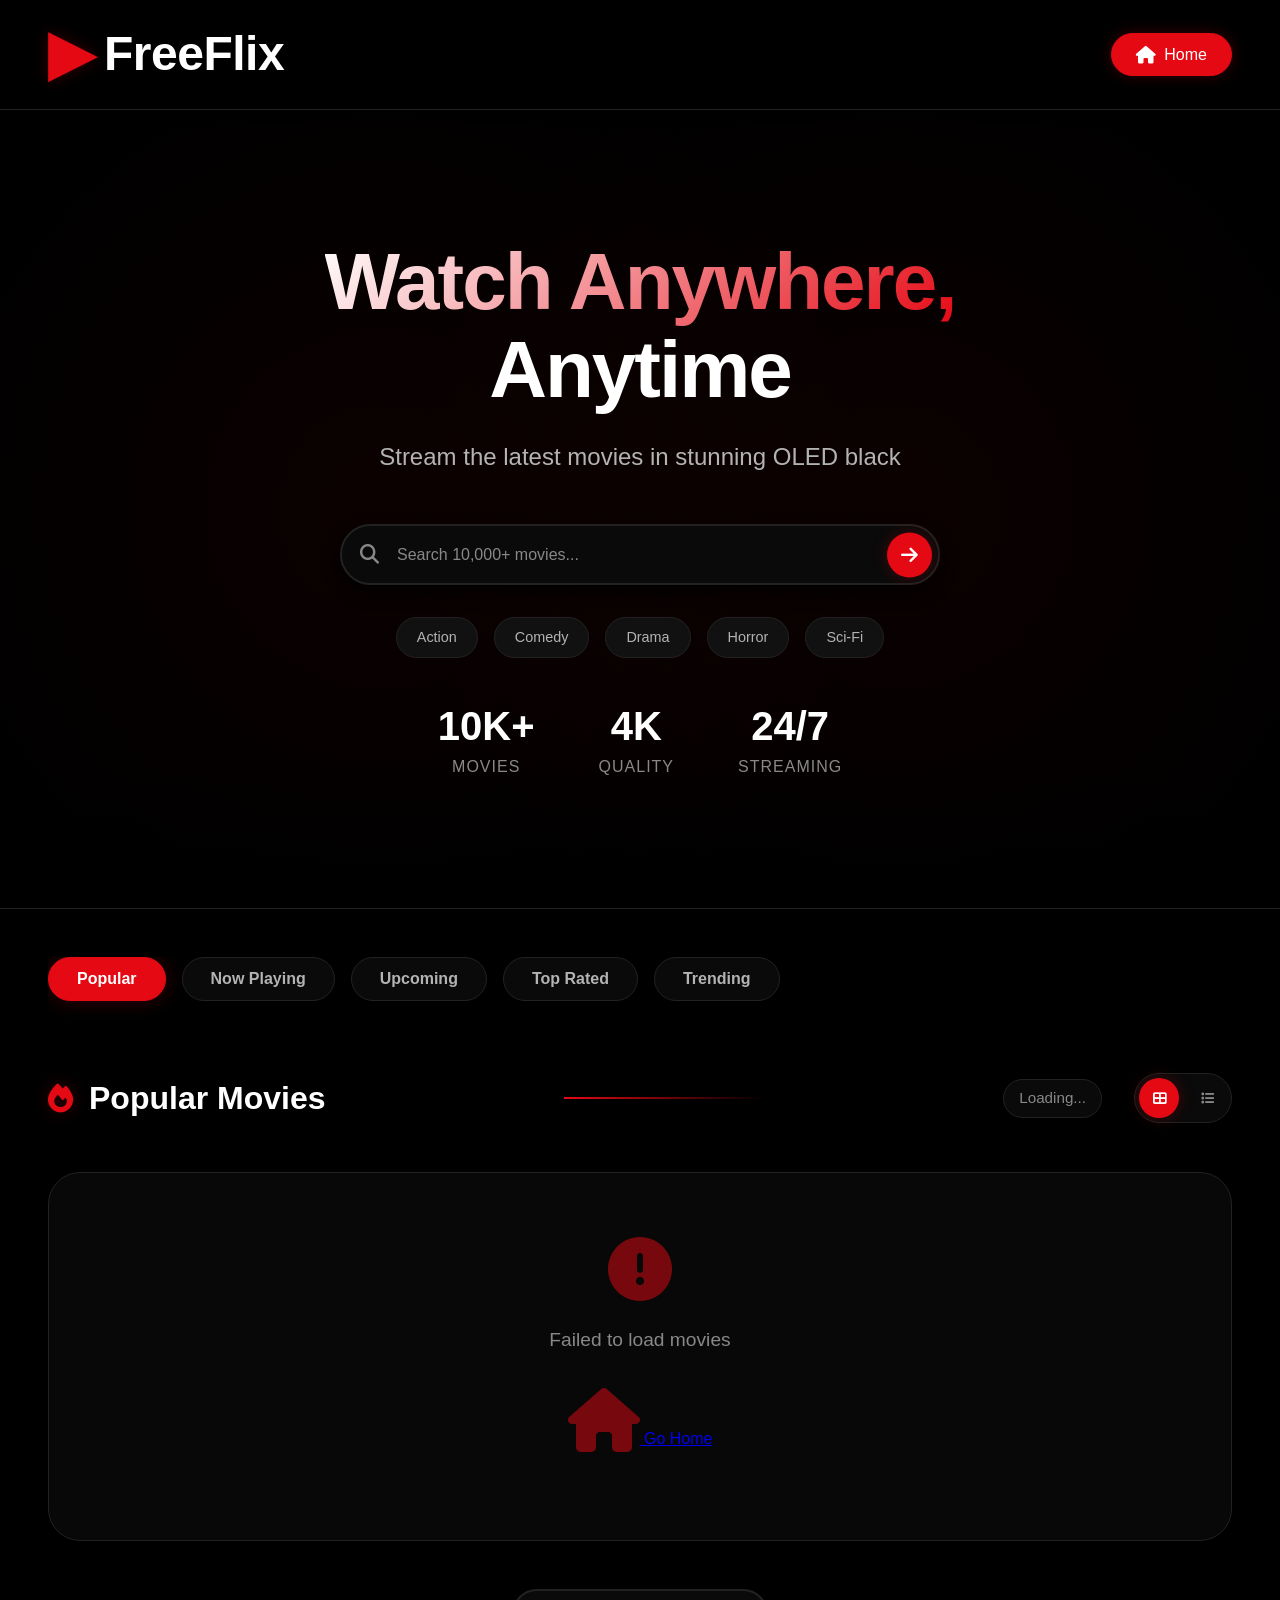
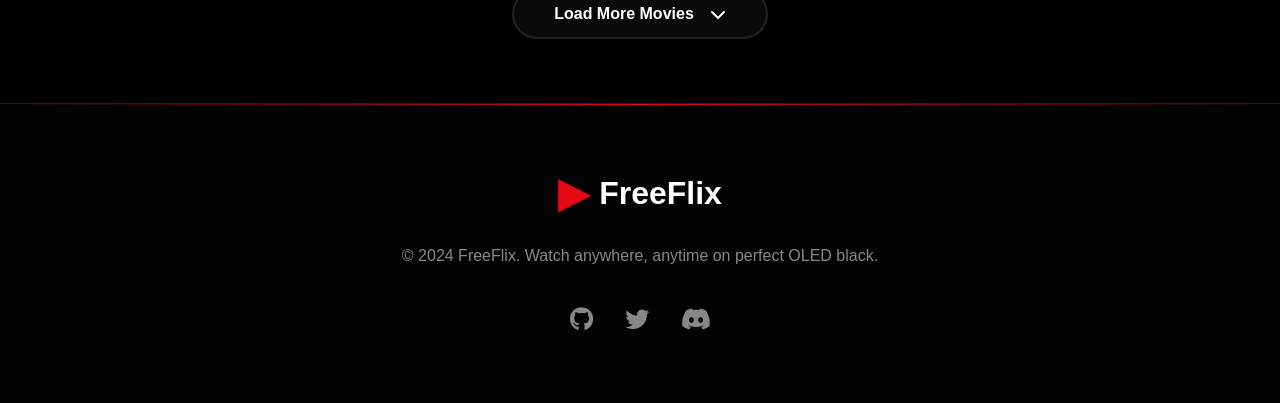
==== index.html @ 43f05fca "first commit" ====
<!DOCTYPE html>
<html lang="en">
<head>
    <meta charset="UTF-8">
    <meta name="viewport" content="width=device-width, initial-scale=1.0">
    <title>FreeFlix | OLED Black Edition</title>
    <link rel="stylesheet" href="css/style.css">
    <link rel="stylesheet" href="https://cdnjs.cloudflare.com/ajax/libs/font-awesome/6.4.0/css/all.min.css">
</head>
<body>
    <div id="header-placeholder"></div>

    <main>
        <section class="hero">
            <div class="hero-content">
                <h1 class="hero-title">
                    <span class="text-gradient">Watch Anywhere,</span>
                    <br>Anytime
                </h1>
                <p class="hero-subtitle">Stream the latest movies in stunning OLED black</p>
                
                <!-- Featured Search Bar in Hero -->
                <div class="hero-search">
                    <div class="hero-search-wrapper">
                        <i class="fas fa-search hero-search-icon"></i>
                        <input type="search" id="hero-search" placeholder="Search 10,000+ movies..." autocomplete="off">
                        <button class="hero-search-btn" id="hero-search-btn">
                            <i class="fas fa-arrow-right"></i>
                        </button>
                    </div>
                    <div class="hero-search-tags">
                        <span class="search-tag">Action</span>
                        <span class="search-tag">Comedy</span>
                        <span class="search-tag">Drama</span>
                        <span class="search-tag">Horror</span>
                        <span class="search-tag">Sci-Fi</span>
                    </div>
                </div>

                <div class="hero-stats">
                    <div class="stat-item">
                        <span class="stat-number">10K+</span>
                        <span class="stat-label">Movies</span>
                    </div>
                    <div class="stat-item">
                        <span class="stat-number">4K</span>
                        <span class="stat-label">Quality</span>
                    </div>
                    <div class="stat-item">
                        <span class="stat-number">24/7</span>
                        <span class="stat-label">Streaming</span>
                    </div>
                </div>
            </div>
            <div class="hero-overlay"></div>
        </section>

        <!-- Category Filters -->
        <section class="categories-section">
            <div class="categories-wrapper">
                <button class="category-btn active" data-category="popular">Popular</button>
                <button class="category-btn" data-category="now_playing">Now Playing</button>
                <button class="category-btn" data-category="upcoming">Upcoming</button>
                <button class="category-btn" data-category="top_rated">Top Rated</button>
                <button class="category-btn" data-category="trending">Trending</button>
            </div>
        </section>

        <!-- Movies Grid Section -->
        <section class="movies-section">
            <div class="section-header">
                <h2 class="section-title">
                    <i class="fas fa-fire" style="color: #E50914;"></i>
                    <span id="category-title">Popular Movies</span>
                </h2>
                <div class="section-line"></div>
                <div class="section-actions">
                    <span class="movie-count" id="movie-count">Loading...</span>
                    <div class="view-options">
                        <button class="view-option active" data-view="grid">
                            <i class="fas fa-th-large"></i>
                        </button>
                        <button class="view-option" data-view="list">
                            <i class="fas fa-list"></i>
                        </button>
                    </div>
                </div>
            </div>
            <div id="movies" class="movies-grid"></div>
            <div class="load-more-container">
                <button class="load-more-btn" id="load-more">
                    <span>Load More Movies</span>
                    <i class="fas fa-chevron-down"></i>
                </button>
            </div>
        </section>
    </main>

    <footer class="oled-footer">
        <div class="footer-content">
            <div class="footer-brand">
                <span class="footer-triangle">▶</span>
                <span>FreeFlix</span>
            </div>
            <p class="footer-text">© 2024 FreeFlix. Watch anywhere, anytime on perfect OLED black.</p>
            <div class="footer-links">
                <a href="#"><i class="fab fa-github"></i></a>
                <a href="#"><i class="fab fa-twitter"></i></a>
                <a href="#"><i class="fab fa-discord"></i></a>
            </div>
        </div>
    </footer>

    <script src="js/app.js"></script>
</body>
</html>
---- css/style.css ----
/* style.css - Enhanced OLED Edition with More Cards */

:root {
    /* True OLED Blacks */
    --oled-0: #000000;
    --oled-1: #030303;
    --oled-2: #080808;
    --oled-3: #0a0a0a;
    --oled-4: #111111;
    --oled-5: #1a1a1a;
    --oled-6: #222222;
    --oled-7: #2a2a2a;
    
    /* FreeFlix Brand Colors */
    --primary: #E50914;
    --primary-dark: #b2070f;
    --primary-glow: rgba(229, 9, 20, 0.25);
    --primary-glow-strong: rgba(229, 9, 20, 0.5);
    
    /* Text Colors */
    --text-primary: #FFFFFF;
    --text-secondary: #b3b3b3;
    --text-muted: #888888;
    --text-dim: #404040;
    
    /* Gradients */
    --gradient-primary: linear-gradient(135deg, #FFFFFF, #E50914);
    --gradient-oled: linear-gradient(180deg, #000000 0%, #0a0a0a 100%);
    --gradient-card: linear-gradient(180deg, rgba(0,0,0,0) 0%, rgba(0,0,0,0.9) 100%);
    
    /* Shadows */
    --shadow-sm: 0 2px 4px rgba(0, 0, 0, 0.5);
    --shadow-md: 0 4px 8px rgba(0, 0, 0, 0.6);
    --shadow-lg: 0 8px 16px rgba(0, 0, 0, 0.8);
    --shadow-xl: 0 12px 24px rgba(0, 0, 0, 0.9);
    --shadow-glow: 0 0 20px var(--primary-glow);
    --shadow-glow-strong: 0 0 30px var(--primary-glow-strong);
    
    /* Transitions */
    --transition-fast: 0.2s ease;
    --transition-normal: 0.3s ease;
    --transition-slow: 0.5s cubic-bezier(0.4, 0, 0.2, 1);
    
    /* Spacing */
    --space-xs: 0.5rem;
    --space-sm: 1rem;
    --space-md: 1.5rem;
    --space-lg: 2rem;
    --space-xl: 3rem;
    --space-2xl: 4rem;
}

/* Reset & Base */
* {
    margin: 0;
    padding: 0;
    box-sizing: border-box;
}

body {
    font-family: -apple-system, BlinkMacSystemFont, 'Segoe UI', Roboto, 'Helvetica Neue', sans-serif;
    background: var(--oled-0);
    color: var(--text-primary);
    line-height: 1.6;
    min-height: 100vh;
    display: flex;
    flex-direction: column;
}

/* Custom Scrollbar */
::-webkit-scrollbar {
    width: 8px;
    height: 8px;
    background: var(--oled-0);
}

::-webkit-scrollbar-track {
    background: var(--oled-2);
    border-radius: 4px;
}

::-webkit-scrollbar-thumb {
    background: var(--oled-6);
    border-radius: 4px;
    transition: var(--transition-fast);
}

::-webkit-scrollbar-thumb:hover {
    background: var(--primary);
    box-shadow: 0 0 10px var(--primary-glow);
}

/* Header */
header {
    background: rgba(0, 0, 0, 0.98);
    backdrop-filter: blur(10px);
    -webkit-backdrop-filter: blur(10px);
    border-bottom: 1px solid var(--oled-6);
    padding: var(--space-sm) var(--space-xl);
    display: flex;
    justify-content: space-between;
    align-items: center;
    position: sticky;
    top: 0;
    z-index: 1000;
    box-shadow: var(--shadow-md);
}

/* FreeFlix Logo */
.logo {
    display: flex;
    align-items: center;
}

.logo a {
    display: flex;
    align-items: center;
    gap: 10px;
    text-decoration: none;
}

.logo-triangle {
    color: var(--primary);
    font-size: 60px;
    font-weight: 900;
    line-height: 1;
    transition: var(--transition-normal);
    text-shadow: 0 0 15px var(--primary-glow);
}

.logo-text {
    color: var(--text-primary);
    font-size: 48px;
    font-weight: bold;
    letter-spacing: -0.5px;
    transition: var(--transition-normal);
}

.logo:hover .logo-triangle {
    transform: translateY(-2px) scale(1.05);
    text-shadow: 0 0 25px var(--primary-glow-strong);
}

.logo:hover .logo-text {
    text-shadow: 0 0 10px rgba(255,255,255,0.3);
}

/* Navigation */
.nav-links {
    display: flex;
    align-items: center;
    gap: var(--space-lg);
}

.nav-link {
    color: var(--text-secondary);
    text-decoration: none;
    padding: var(--space-xs) var(--space-md);
    border-radius: 30px;
    font-weight: 500;
    transition: var(--transition-normal);
    display: flex;
    align-items: center;
    gap: var(--space-xs);
    border: 1px solid transparent;
}

.nav-link i {
    font-size: 1.1rem;
    color: var(--text-muted);
    transition: var(--transition-normal);
}

.nav-link:hover {
    color: var(--text-primary);
    background: var(--oled-4);
    border-color: var(--oled-6);
    transform: translateY(-1px);
}

.nav-link:hover i {
    color: var(--primary);
}

.nav-link.active {
    background: var(--primary);
    color: white;
    border-color: var(--primary);
    box-shadow: 0 0 15px var(--primary-glow);
}

.nav-link.active i {
    color: white;
}

/* Header Search Bar */
.search-wrapper {
    position: relative;
    width: 350px;
}

.search-icon {
    position: absolute;
    left: 16px;
    top: 50%;
    transform: translateY(-50%);
    color: var(--text-muted);
    font-size: 1rem;
    transition: var(--transition-normal);
    pointer-events: none;
    z-index: 1;
}

#search {
    width: 100%;
    padding: 12px 20px 12px 48px;
    background: var(--oled-3);
    border: 1.5px solid var(--oled-6);
    border-radius: 30px;
    color: var(--text-primary);
    font-size: 0.95rem;
    transition: var(--transition-normal);
    outline: none;
}

#search::placeholder {
    color: var(--text-muted);
    font-size: 0.9rem;
}

#search:hover {
    background: var(--oled-4);
    border-color: var(--oled-7);
}

#search:focus {
    background: var(--oled-2);
    border-color: var(--primary);
    box-shadow: 0 0 0 3px var(--primary-glow);
    padding-left: 52px;
}

#search:focus + .search-icon {
    color: var(--primary);
    transform: translateY(-50%) scale(1.1);
    left: 18px;
}

/* Hero Section with Enhanced Search */
.hero {
    position: relative;
    min-height: 80vh;
    background: var(--oled-0);
    overflow: hidden;
    display: flex;
    align-items: center;
    justify-content: center;
    text-align: center;
    border-bottom: 1px solid var(--oled-6);
    padding: var(--space-2xl) 0;
}

.hero::before {
    content: '';
    position: absolute;
    top: 0;
    left: 0;
    right: 0;
    bottom: 0;
    background: radial-gradient(circle at 30% 50%, rgba(229, 9, 20, 0.05) 0%, transparent 50%),
                radial-gradient(circle at 70% 50%, rgba(229, 9, 20, 0.05) 0%, transparent 50%);
    pointer-events: none;
}

.hero-content {
    position: relative;
    z-index: 2;
    max-width: 900px;
    padding: var(--space-2xl);
    animation: fadeInUp 1s ease;
}

.hero-title {
    font-size: 5rem;
    font-weight: 900;
    line-height: 1.1;
    margin-bottom: var(--space-md);
    letter-spacing: -2px;
}

.text-gradient {
    background: linear-gradient(135deg, #fff 0%, #E50914 100%);
    -webkit-background-clip: text;
    -webkit-text-fill-color: transparent;
    background-clip: text;
}

.hero-subtitle {
    font-size: 1.5rem;
    color: var(--text-secondary);
    margin-bottom: var(--space-xl);
}

/* Hero Search Bar - Enhanced */
.hero-search {
    margin: var(--space-xl) 0;
}

.hero-search-wrapper {
    position: relative;
    max-width: 600px;
    margin: 0 auto;
}

.hero-search-icon {
    position: absolute;
    left: 20px;
    top: 50%;
    transform: translateY(-50%);
    color: var(--text-muted);
    font-size: 1.2rem;
    transition: var(--transition-normal);
    pointer-events: none;
    z-index: 1;
}

#hero-search {
    width: 100%;
    padding: 18px 60px 18px 55px;
    background: var(--oled-3);
    border: 2px solid var(--oled-6);
    border-radius: 60px;
    color: var(--text-primary);
    font-size: 1.1rem;
    transition: var(--transition-normal);
    outline: none;
    box-shadow: var(--shadow-lg);
}

#hero-search::placeholder {
    color: var(--text-muted);
    font-size: 1rem;
}

#hero-search:hover {
    background: var(--oled-4);
    border-color: var(--oled-7);
}

#hero-search:focus {
    background: var(--oled-2);
    border-color: var(--primary);
    box-shadow: 0 0 0 4px var(--primary-glow), var(--shadow-xl);
    transform: scale(1.02);
}

.hero-search-btn {
    position: absolute;
    right: 8px;
    top: 50%;
    transform: translateY(-50%);
    background: var(--primary);
    border: none;
    width: 45px;
    height: 45px;
    border-radius: 50%;
    color: white;
    font-size: 1.2rem;
    cursor: pointer;
    transition: var(--transition-normal);
    display: flex;
    align-items: center;
    justify-content: center;
    box-shadow: 0 0 15px var(--primary-glow);
}

.hero-search-btn:hover {
    background: var(--primary-dark);
    transform: translateY(-50%) scale(1.1);
    box-shadow: 0 0 25px var(--primary-glow-strong);
}

.hero-search-btn i {
    transition: var(--transition-normal);
}

.hero-search-btn:hover i {
    transform: translateX(3px);
}

/* Search Tags */
.hero-search-tags {
    display: flex;
    justify-content: center;
    gap: var(--space-sm);
    margin-top: var(--space-lg);
    flex-wrap: wrap;
}

.search-tag {
    padding: 8px 20px;
    background: var(--oled-4);
    border: 1px solid var(--oled-6);
    border-radius: 30px;
    color: var(--text-secondary);
    font-size: 0.9rem;
    cursor: pointer;
    transition: var(--transition-normal);
}

.search-tag:hover {
    background: var(--primary);
    color: white;
    border-color: var(--primary);
    transform: translateY(-2px);
    box-shadow: 0 5px 15px var(--primary-glow);
}

/* Hero Stats */
.hero-stats {
    display: flex;
    justify-content: center;
    gap: var(--space-2xl);
    margin-top: var(--space-xl);
}

.stat-item {
    display: flex;
    flex-direction: column;
    align-items: center;
}

.stat-number {
    font-size: 2.5rem;
    font-weight: 800;
    color: var(--text-primary);
    line-height: 1;
}

.stat-label {
    color: var(--text-muted);
    font-size: 1rem;
    text-transform: uppercase;
    letter-spacing: 1px;
    margin-top: var(--space-xs);
}

.hero-overlay {
    position: absolute;
    bottom: 0;
    left: 0;
    right: 0;
    height: 150px;
    background: linear-gradient(to top, var(--oled-0), transparent);
    z-index: 1;
}

/* Categories Section */
.categories-section {
    padding: var(--space-xl) var(--space-xl) 0;
    background: var(--oled-0);
}

.categories-wrapper {
    display: flex;
    gap: var(--space-sm);
    overflow-x: auto;
    padding-bottom: var(--space-md);
    scrollbar-width: none;
    -ms-overflow-style: none;
}

.categories-wrapper::-webkit-scrollbar {
    display: none;
}

.category-btn {
    padding: 12px 28px;
    background: var(--oled-3);
    border: 1px solid var(--oled-6);
    border-radius: 40px;
    color: var(--text-secondary);
    font-size: 1rem;
    font-weight: 600;
    cursor: pointer;
    transition: var(--transition-normal);
    white-space: nowrap;
}

.category-btn:hover {
    background: var(--oled-5);
    color: var(--text-primary);
    border-color: var(--primary);
    transform: translateY(-2px);
}

.category-btn.active {
    background: var(--primary);
    color: white;
    border-color: var(--primary);
    box-shadow: 0 0 20px var(--primary-glow);
}

/* Movies Section */
.movies-section {
    padding: var(--space-xl) var(--space-xl) var(--space-2xl);
    background: var(--oled-0);
}

.section-header {
    display: flex;
    justify-content: space-between;
    align-items: center;
    margin-bottom: var(--space-xl);
    flex-wrap: wrap;
    gap: var(--space-md);
}

.section-title {
    font-size: 2rem;
    font-weight: 700;
    display: flex;
    align-items: center;
    gap: var(--space-sm);
}

.section-title i {
    font-size: 1.8rem;
    filter: drop-shadow(0 0 8px var(--primary-glow));
}

.section-line {
    flex: 1;
    height: 2px;
    background: linear-gradient(90deg, var(--primary), transparent);
    max-width: 200px;
}

.section-actions {
    display: flex;
    align-items: center;
    gap: var(--space-lg);
}

.movie-count {
    color: var(--text-muted);
    font-size: 0.95rem;
    background: var(--oled-3);
    padding: 6px 15px;
    border-radius: 30px;
    border: 1px solid var(--oled-6);
}

.view-options {
    display: flex;
    gap: var(--space-xs);
    background: var(--oled-3);
    padding: 4px;
    border-radius: 30px;
    border: 1px solid var(--oled-6);
}

.view-option {
    width: 40px;
    height: 40px;
    display: flex;
    align-items: center;
    justify-content: center;
    background: transparent;
    border: none;
    color: var(--text-muted);
    border-radius: 30px;
    cursor: pointer;
    transition: var(--transition-normal);
}

.view-option:hover {
    color: var(--text-primary);
}

.view-option.active {
    background: var(--primary);
    color: white;
    box-shadow: 0 0 15px var(--primary-glow);
}

/* Movies Grid - Enhanced for more cards */
.movies-grid {
    display: grid;
    grid-template-columns: repeat(auto-fill, minmax(180px, 1fr));
    gap: var(--space-md);
    margin-bottom: var(--space-xl);
    animation: fadeIn 0.8s ease;
}

/* List View */
.movies-grid.list-view {
    grid-template-columns: 1fr;
}

.movies-grid.list-view .movie-card {
    display: flex;
    flex-direction: row;
    height: 150px;
}

.movies-grid.list-view .poster-container {
    width: 100px;
    height: 150px;
}

.movies-grid.list-view .movie-card h3 {
    flex: 1;
    display: flex;
    align-items: center;
    padding: var(--space-md);
    border-top: none;
    border-left: 1px solid var(--oled-6);
}

/* Movie Card - Optimized for more cards */
.movie-card {
    background: var(--oled-3);
    border-radius: 12px;
    overflow: hidden;
    transition: var(--transition-normal);
    border: 1px solid var(--oled-6);
    position: relative;
    cursor: pointer;
    box-shadow: var(--shadow-sm);
    animation: cardFadeIn 0.5s ease forwards;
    opacity: 0;
}

@keyframes cardFadeIn {
    from {
        opacity: 0;
        transform: translateY(20px);
    }
    to {
        opacity: 1;
        transform: translateY(0);
    }
}

/* Stagger animation for cards */
.movie-card:nth-child(odd) {
    animation-delay: 0.1s;
}

.movie-card:nth-child(even) {
    animation-delay: 0.2s;
}

.movie-card:nth-child(3n) {
    animation-delay: 0.3s;
}

.movie-card:nth-child(5n) {
    animation-delay: 0.4s;
}

.movie-card:hover {
    transform: translateY(-8px) scale(1.02);
    border-color: var(--primary);
    box-shadow: 0 15px 25px -10px rgba(229, 9, 20, 0.3);
    z-index: 10;
}

.movie-card a {
    text-decoration: none;
    color: var(--text-primary);
    display: block;
}

.movie-card .poster-container {
    position: relative;
    overflow: hidden;
    aspect-ratio: 2/3;
}

.movie-card img {
    width: 100%;
    height: 100%;
    object-fit: cover;
    transition: var(--transition-slow);
    background: var(--oled-2);
}

.movie-card:hover img {
    transform: scale(1.1);
}

.movie-card .rating {
    position: absolute;
    top: 8px;
    right: 8px;
    background: rgba(0, 0, 0, 0.95);
    padding: 4px 8px;
    border-radius: 20px;
    font-size: 0.8rem;
    font-weight: 600;
    color: #ffd700;
    display: flex;
    align-items: center;
    gap: 3px;
    border: 1px solid var(--oled-6);
    backdrop-filter: blur(5px);
    z-index: 2;
    box-shadow: var(--shadow-sm);
}

.movie-card .rating i {
    font-size: 0.7rem;
}

.movie-card .movie-overlay {
    position: absolute;
    bottom: 0;
    left: 0;
    right: 0;
    background: var(--gradient-card);
    padding: var(--space-sm);
    transform: translateY(100%);
    transition: var(--transition-normal);
    z-index: 2;
}

.movie-card:hover .movie-overlay {
    transform: translateY(0);
}

.movie-card .movie-overlay p {
    color: var(--text-secondary);
    font-size: 0.8rem;
    display: flex;
    align-items: center;
    gap: 4px;
    margin: 0;
}

.movie-card .movie-overlay i {
    color: var(--primary);
    font-size: 0.75rem;
}

.movie-card h3 {
    padding: var(--space-sm);
    font-size: 0.95rem;
    font-weight: 600;
    text-align: center;
    background: var(--oled-3);
    margin: 0;
    line-height: 1.4;
    border-top: 1px solid var(--oled-6);
    white-space: nowrap;
    overflow: hidden;
    text-overflow: ellipsis;
}

/* Load More Button */
.load-more-container {
    text-align: center;
    margin-top: var(--space-xl);
}

.load-more-btn {
    background: var(--oled-3);
    border: 2px solid var(--oled-6);
    border-radius: 50px;
    padding: 14px 40px;
    color: var(--text-primary);
    font-size: 1rem;
    font-weight: 600;
    cursor: pointer;
    transition: var(--transition-normal);
    display: inline-flex;
    align-items: center;
    gap: var(--space-sm);
    box-shadow: var(--shadow-md);
}

.load-more-btn:hover {
    background: var(--primary);
    border-color: var(--primary);
    transform: translateY(-2px);
    box-shadow: 0 10px 25px var(--primary-glow);
}

.load-more-btn i {
    transition: var(--transition-normal);
}

.load-more-btn:hover i {
    transform: translateY(3px);
}

.load-more-btn.loading {
    pointer-events: none;
    opacity: 0.7;
}

.load-more-btn.loading i {
    animation: bounce 1s infinite;
}

@keyframes bounce {
    0%, 100% { transform: translateY(0); }
    50% { transform: translateY(5px); }
}

/* Footer */
.oled-footer {
    background: var(--oled-1);
    border-top: 1px solid var(--oled-6);
    padding: var(--space-2xl) var(--space-xl);
    margin-top: auto;
    position: relative;
    overflow: hidden;
}

.oled-footer::before {
    content: '';
    position: absolute;
    top: 0;
    left: 0;
    right: 0;
    height: 1px;
    background: linear-gradient(90deg, transparent, var(--primary), transparent);
}

.footer-content {
    max-width: 1200px;
    margin: 0 auto;
    text-align: center;
    position: relative;
    z-index: 2;
}

.footer-brand {
    display: flex;
    align-items: center;
    justify-content: center;
    gap: 10px;
    margin-bottom: var(--space-md);
}

.footer-triangle {
    color: var(--primary);
    font-size: 40px;
    font-weight: 900;
    line-height: 1;
}

.footer-brand span:last-child {
    font-size: 32px;
    font-weight: bold;
    color: var(--text-primary);
}

.footer-text {
    color: var(--text-muted);
    margin-bottom: var(--space-lg);
    font-size: 1rem;
}

.footer-links {
    display: flex;
    justify-content: center;
    gap: var(--space-lg);
}

.footer-links a {
    color: var(--text-muted);
    font-size: 1.5rem;
    transition: var(--transition-normal);
}

.footer-links a:hover {
    color: var(--primary);
    transform: translateY(-3px);
    filter: drop-shadow(0 0 8px var(--primary-glow));
}

/* Loading States */
.loading-container {
    display: flex;
    justify-content: center;
    align-items: center;
    min-height: 400px;
}

.oled-spinner {
    width: 50px;
    height: 50px;
    border: 3px solid var(--oled-6);
    border-top-color: var(--primary);
    border-radius: 50%;
    animation: spin 1s linear infinite;
    box-shadow: 0 0 15px var(--primary-glow);
}

@keyframes spin {
    to { transform: rotate(360deg); }
}

/* Empty State */
.empty-state {
    text-align: center;
    padding: var(--space-2xl);
    color: var(--text-muted);
    background: var(--oled-2);
    border-radius: 32px;
    border: 1px solid var(--oled-6);
    grid-column: 1 / -1;
}

.empty-state i {
    font-size: 4rem;
    color: var(--primary);
    margin-bottom: var(--space-md);
    opacity: 0.5;
}

.empty-state p {
    font-size: 1.2rem;
    margin-bottom: var(--space-lg);
}

/* Animations */
@keyframes fadeIn {
    from { opacity: 0; }
    to { opacity: 1; }
}

@keyframes fadeInUp {
    from {
        opacity: 0;
        transform: translateY(30px);
    }
    to {
        opacity: 1;
        transform: translateY(0);
    }
}

/* Responsive Design */
@media (max-width: 1200px) {
    .hero-title {
        font-size: 4rem;
    }
    
    .movies-grid {
        grid-template-columns: repeat(auto-fill, minmax(160px, 1fr));
    }
}

@media (max-width: 992px) {
    .logo-triangle {
        font-size: 48px;
    }
    
    .logo-text {
        font-size: 38px;
    }
    
    .hero-title {
        font-size: 3.5rem;
    }
    
    .movies-grid {
        grid-template-columns: repeat(auto-fill, minmax(150px, 1fr));
    }
}

@media (max-width: 768px) {
    header {
        padding: var(--space-sm) var(--space-md);
        flex-direction: column;
        gap: var(--space-sm);
    }
    
    .logo-triangle {
        font-size: 40px;
    }
    
    .logo-text {
        font-size: 32px;
    }
    
    .nav-links {
        width: 100%;
        justify-content: space-between;
    }
    
    .search-wrapper {
        width: 100%;
    }
    
    .hero {
        min-height: 70vh;
    }
    
    .hero-title {
        font-size: 2.8rem;
    }
    
    .hero-subtitle {
        font-size: 1.2rem;
    }
    
    .hero-stats {
        gap: var(--space-lg);
    }
    
    .stat-number {
        font-size: 2rem;
    }
    
    .section-header {
        flex-direction: column;
        align-items: flex-start;
    }
    
    .section-line {
        max-width: 100%;
        width: 100%;
    }
    
    .section-actions {
        width: 100%;
        justify-content: space-between;
    }
    
    .movies-grid {
        grid-template-columns: repeat(auto-fill, minmax(140px, 1fr));
        gap: var(--space-sm);
    }
    
    .categories-wrapper {
        padding: 0 var(--space-md);
    }
}

@media (max-width: 480px) {
    .logo-triangle {
        font-size: 35px;
    }
    
    .logo-text {
        font-size: 28px;
    }
    
    .hero-title {
        font-size: 2.2rem;
    }
    
    .hero-search-tags {
        gap: 8px;
    }
    
    .search-tag {
        padding: 6px 15px;
        font-size: 0.8rem;
    }
    
    .hero-stats {
        flex-direction: column;
        gap: var(--space-md);
    }
    
    .movies-grid {
        grid-template-columns: repeat(auto-fill, minmax(130px, 1fr));
    }
    
    .movie-card h3 {
        font-size: 0.85rem;
    }
    
    .load-more-btn {
        width: 100%;
        justify-content: center;
    }
    
    .footer-triangle {
        font-size: 30px;
    }
    
    .footer-brand span:last-child {
        font-size: 24px;
    }
}
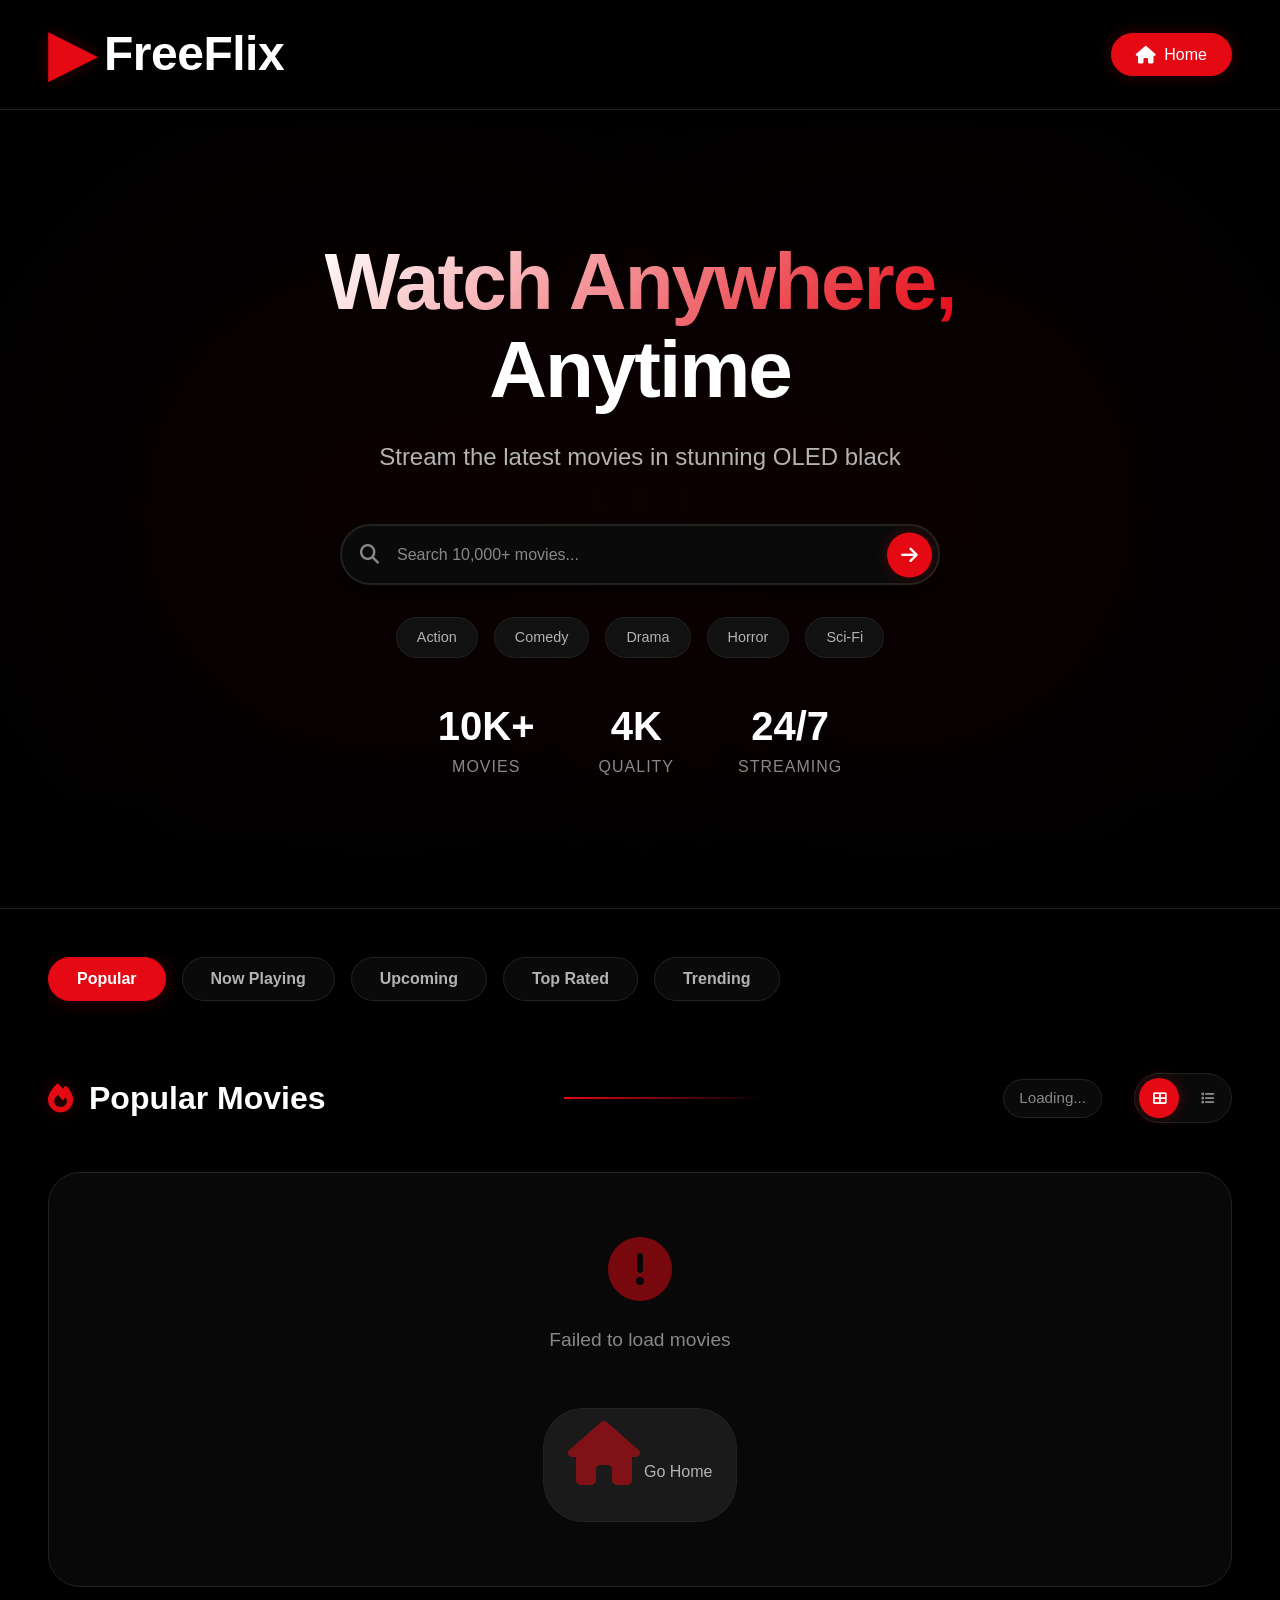
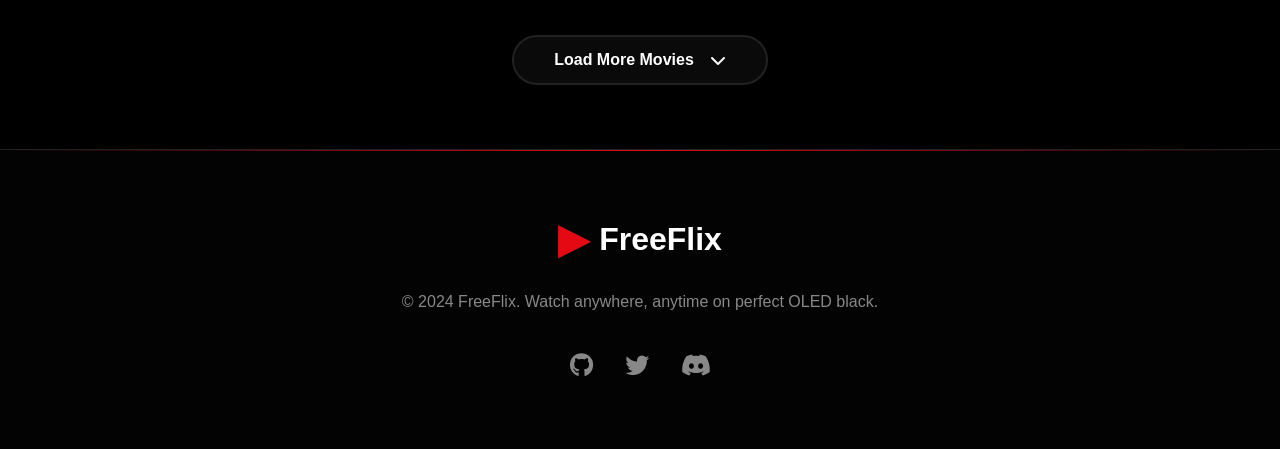
==== commit fc39046e: "# bug fix" ====
--- a/index.html
+++ b/index.html
@@ -3,6 +3,7 @@
 <head>
     <meta charset="UTF-8">
     <meta name="viewport" content="width=device-width, initial-scale=1.0">
+    <meta http-equiv="Content-Type" content="text/html; charset=utf-8">
     <title>FreeFlix | OLED Black Edition</title>
     <link rel="stylesheet" href="css/style.css">
     <link rel="stylesheet" href="https://cdnjs.cloudflare.com/ajax/libs/font-awesome/6.4.0/css/all.min.css">
--- a/css/style.css
+++ b/css/style.css
@@ -809,6 +809,230 @@
     50% { transform: translateY(5px); }
 }
 
+/* Movie Detail Page */
+.movie-detail-wrapper {
+    padding: var(--space-2xl) var(--space-xl);
+    max-width: 1200px;
+    margin: 0 auto;
+}
+
+.detail-card {
+    display: grid;
+    grid-template-columns: 300px 1fr;
+    gap: var(--space-2xl);
+    background: var(--oled-3);
+    border: 1px solid var(--oled-6);
+    border-radius: 24px;
+    overflow: hidden;
+    box-shadow: var(--shadow-xl);
+    animation: fadeInUp 0.8s ease;
+}
+
+.detail-poster {
+    position: relative;
+    overflow: hidden;
+}
+
+.detail-poster img {
+    width: 100%;
+    height: 100%;
+    object-fit: cover;
+    transition: var(--transition-slow);
+}
+
+.detail-poster:hover img {
+    transform: scale(1.05);
+}
+
+.detail-info {
+    padding: var(--space-2xl) var(--space-xl);
+}
+
+.detail-info h1 {
+    font-size: 2.8rem;
+    font-weight: 800;
+    margin-bottom: var(--space-lg);
+    background: linear-gradient(135deg, #fff, var(--primary));
+    -webkit-background-clip: text;
+    -webkit-text-fill-color: transparent;
+    background-clip: text;
+    line-height: 1.2;
+}
+
+.movie-meta {
+    display: flex;
+    flex-wrap: wrap;
+    gap: var(--space-sm);
+    margin-bottom: var(--space-xl);
+}
+
+.meta-tag {
+    padding: 8px 16px;
+    background: var(--oled-4);
+    border: 1px solid var(--oled-6);
+    border-radius: 30px;
+    font-size: 0.95rem;
+    color: var(--text-secondary);
+    display: flex;
+    align-items: center;
+    gap: 8px;
+}
+
+.meta-tag i {
+    color: var(--primary);
+}
+
+.meta-tag.highlight {
+    background: var(--primary);
+    color: white;
+    border-color: var(--primary);
+}
+
+.meta-tag.highlight i {
+    color: white;
+}
+
+/* Fix for star icon in GitHub */
+.meta-tag i.fa-star {
+    font-family: "Font Awesome 6 Free";
+    font-weight: 900;
+}
+
+.meta-tag i.fa-star:before {
+    content: "\2605";
+    font-family: "Font Awesome 6 Free";
+    font-weight: 900;
+}
+
+.movie-overview {
+    color: var(--text-secondary);
+    font-size: 1.1rem;
+    line-height: 1.8;
+    margin-bottom: var(--space-2xl);
+}
+
+.watch-button {
+    display: inline-flex;
+    align-items: center;
+    gap: var(--space-sm);
+    background: var(--primary);
+    color: white;
+    text-decoration: none;
+    padding: 16px 32px;
+    border-radius: 50px;
+    font-weight: 700;
+    font-size: 1.1rem;
+    transition: var(--transition-normal);
+    border: 1px solid transparent;
+    box-shadow: 0 0 20px var(--primary-glow);
+}
+
+.watch-button:hover {
+    background: transparent;
+    border-color: var(--primary);
+    transform: translateY(-3px);
+    box-shadow: 0 0 30px var(--primary-glow-strong);
+}
+
+.watch-button i {
+    transition: var(--transition-normal);
+}
+
+.watch-button:hover i:last-child {
+    transform: translateX(5px);
+}
+
+/* Player Page */
+.player-wrapper {
+    padding: var(--space-2xl) var(--space-xl);
+    max-width: 1200px;
+    margin: 0 auto;
+}
+
+.player-container {
+    background: var(--oled-3);
+    border: 1px solid var(--oled-6);
+    border-radius: 24px;
+    overflow: hidden;
+    box-shadow: var(--shadow-xl);
+    animation: fadeInUp 0.8s ease;
+}
+
+.player-header {
+    display: flex;
+    align-items: center;
+    gap: var(--space-sm);
+    padding: var(--space-lg);
+    background: var(--oled-4);
+    border-bottom: 1px solid var(--oled-6);
+}
+
+.player-header i {
+    color: var(--primary);
+    font-size: 2rem;
+    filter: drop-shadow(0 0 10px var(--primary-glow));
+}
+
+.player-header h2 {
+    font-size: 1.5rem;
+    font-weight: 600;
+    color: var(--text-primary);
+}
+
+.video-container {
+    position: relative;
+    padding-bottom: 56.25%; /* 16:9 Aspect Ratio */
+    height: 0;
+    overflow: hidden;
+    background: var(--oled-0);
+}
+
+.video-container iframe {
+    position: absolute;
+    top: 0;
+    left: 0;
+    width: 100%;
+    height: 100%;
+    border: none;
+}
+
+.player-actions {
+    display: flex;
+    gap: var(--space-md);
+    padding: var(--space-lg);
+    background: var(--oled-4);
+    border-top: 1px solid var(--oled-6);
+}
+
+.action-btn {
+    display: inline-flex;
+    align-items: center;
+    gap: var(--space-xs);
+    background: var(--oled-5);
+    color: var(--text-secondary);
+    text-decoration: none;
+    padding: 12px 24px;
+    border-radius: 40px;
+    font-weight: 500;
+    transition: var(--transition-normal);
+    border: 1px solid var(--oled-6);
+}
+
+.action-btn:hover {
+    background: var(--primary);
+    color: white;
+    border-color: var(--primary);
+    transform: translateY(-2px);
+    box-shadow: 0 0 20px var(--primary-glow);
+}
+
+/* Recommendations Section */
+.recommendations-section {
+    padding: 0 var(--space-xl) var(--space-2xl);
+    max-width: 1400px;
+    margin: 0 auto;
+}
+
 /* Footer */
 .oled-footer {
     background: var(--oled-1);
@@ -971,6 +1195,15 @@
     .movies-grid {
         grid-template-columns: repeat(auto-fill, minmax(150px, 1fr));
     }
+    
+    .detail-card {
+        grid-template-columns: 250px 1fr;
+        gap: var(--space-lg);
+    }
+    
+    .detail-info h1 {
+        font-size: 2.2rem;
+    }
 }
 
 @media (max-width: 768px) {
@@ -1040,6 +1273,35 @@
     .categories-wrapper {
         padding: 0 var(--space-md);
     }
+    
+    .detail-card {
+        grid-template-columns: 1fr;
+        gap: 0;
+    }
+    
+    .detail-poster {
+        max-height: 400px;
+    }
+    
+    .detail-info {
+        padding: var(--space-lg);
+    }
+    
+    .detail-info h1 {
+        font-size: 1.8rem;
+    }
+    
+    .movie-overview {
+        font-size: 1rem;
+    }
+    
+    .player-actions {
+        flex-direction: column;
+    }
+    
+    .action-btn {
+        justify-content: center;
+    }
 }
 
 @media (max-width: 480px) {
@@ -1089,4 +1351,12 @@
     .footer-brand span:last-child {
         font-size: 24px;
     }
+    
+    .movie-meta {
+        flex-direction: column;
+    }
+    
+    .meta-tag {
+        width: fit-content;
+    }
 }
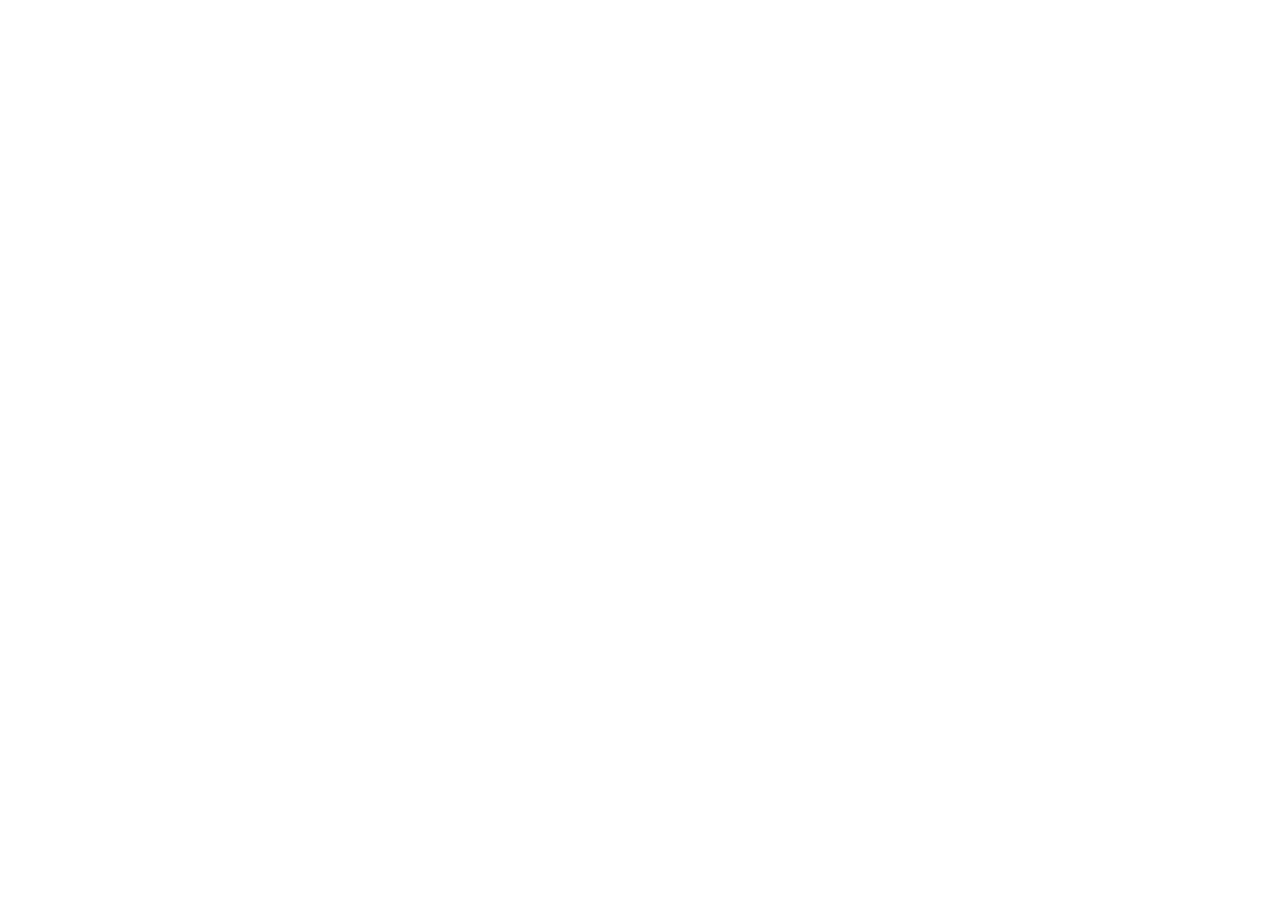
==== commit 7d31df80: "# title fix" ====
--- a/index.html
+++ b/index.html
@@ -4,7 +4,7 @@
     <meta charset="UTF-8">
     <meta name="viewport" content="width=device-width, initial-scale=1.0">
     <meta http-equiv="Content-Type" content="text/html; charset=utf-8">
-    <title>FreeFlix | OLED Black Edition</title>
+    <title>FreeFlix/title>
     <link rel="stylesheet" href="css/style.css">
     <link rel="stylesheet" href="https://cdnjs.cloudflare.com/ajax/libs/font-awesome/6.4.0/css/all.min.css">
 </head>
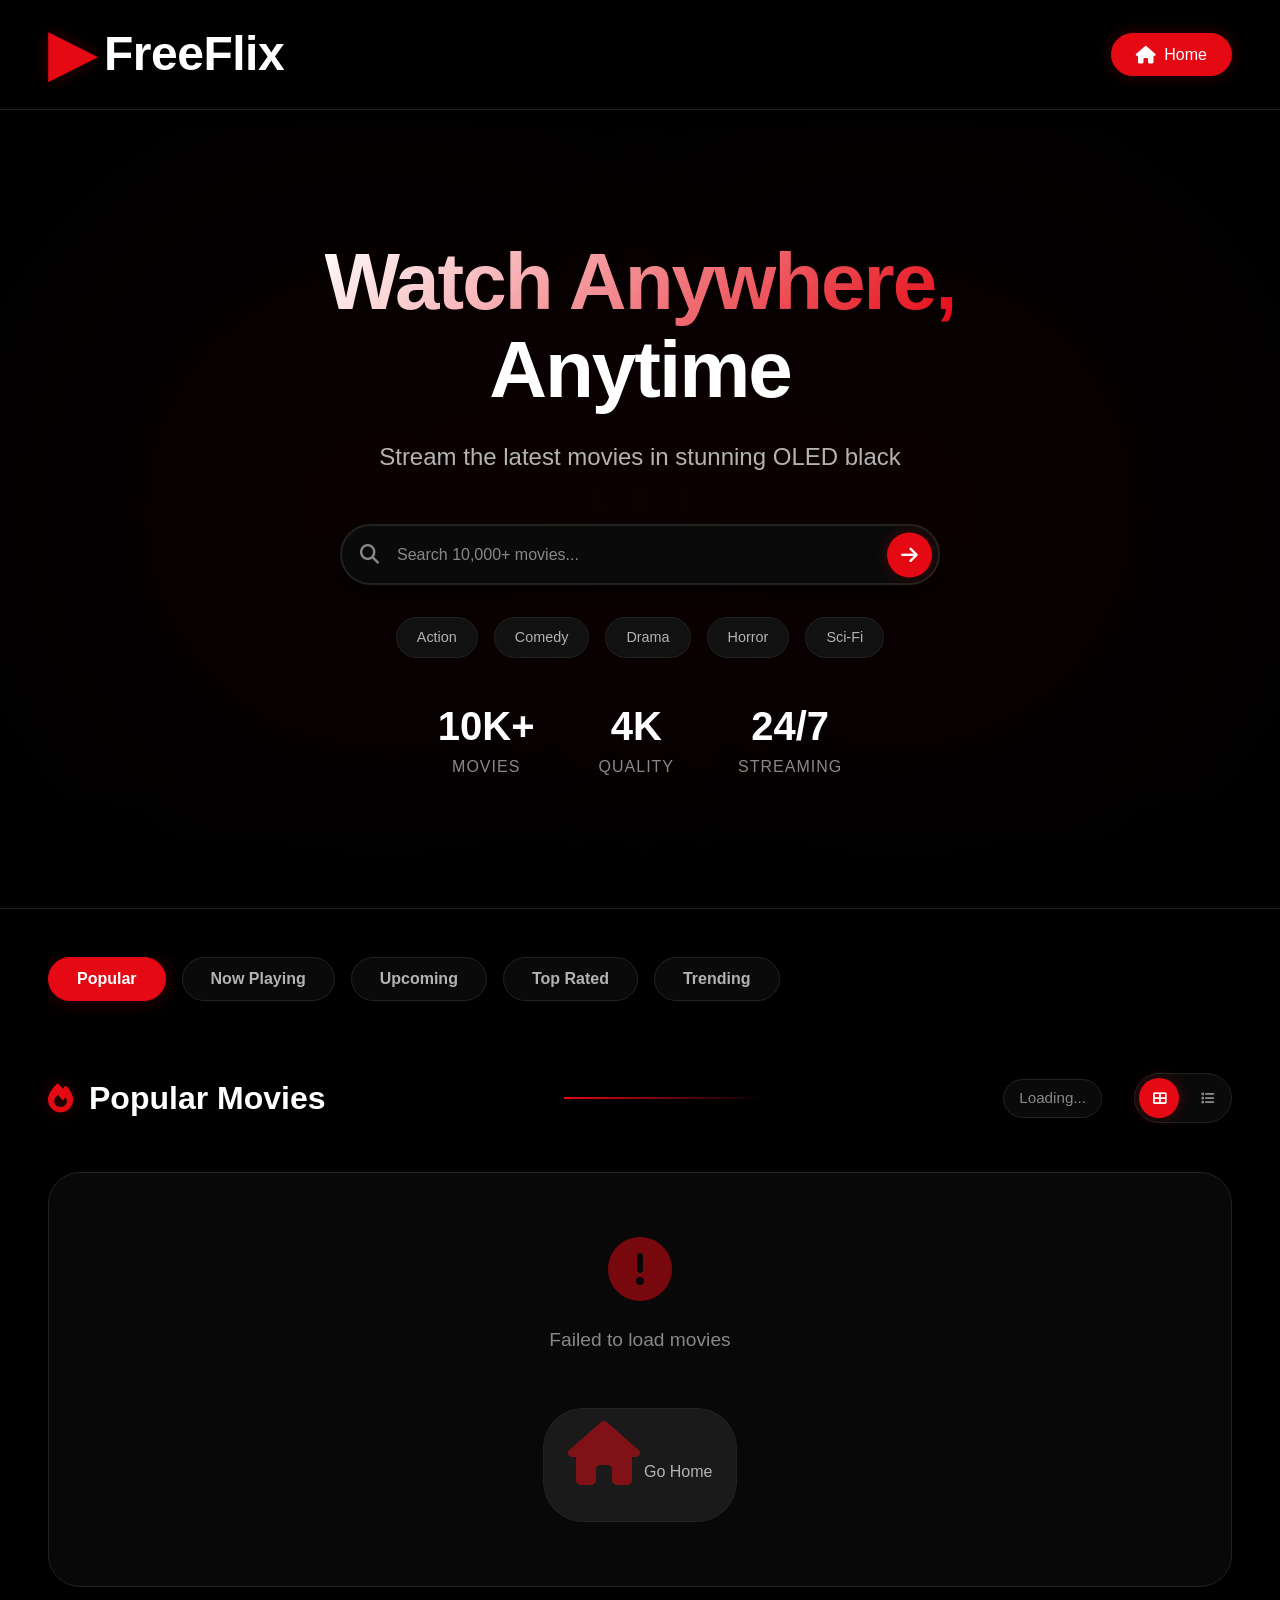
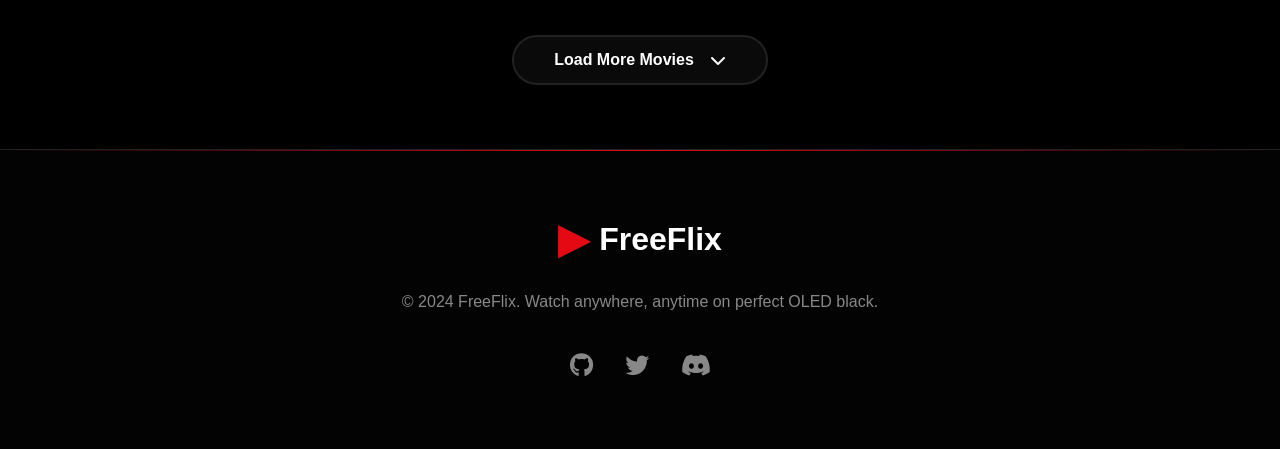
==== commit 9ab474a7: "# title fix" ====
--- a/index.html
+++ b/index.html
@@ -4,7 +4,7 @@
     <meta charset="UTF-8">
     <meta name="viewport" content="width=device-width, initial-scale=1.0">
     <meta http-equiv="Content-Type" content="text/html; charset=utf-8">
-    <title>FreeFlix/title>
+    <title>FreeFlix</title>
     <link rel="stylesheet" href="css/style.css">
     <link rel="stylesheet" href="https://cdnjs.cloudflare.com/ajax/libs/font-awesome/6.4.0/css/all.min.css">
 </head>
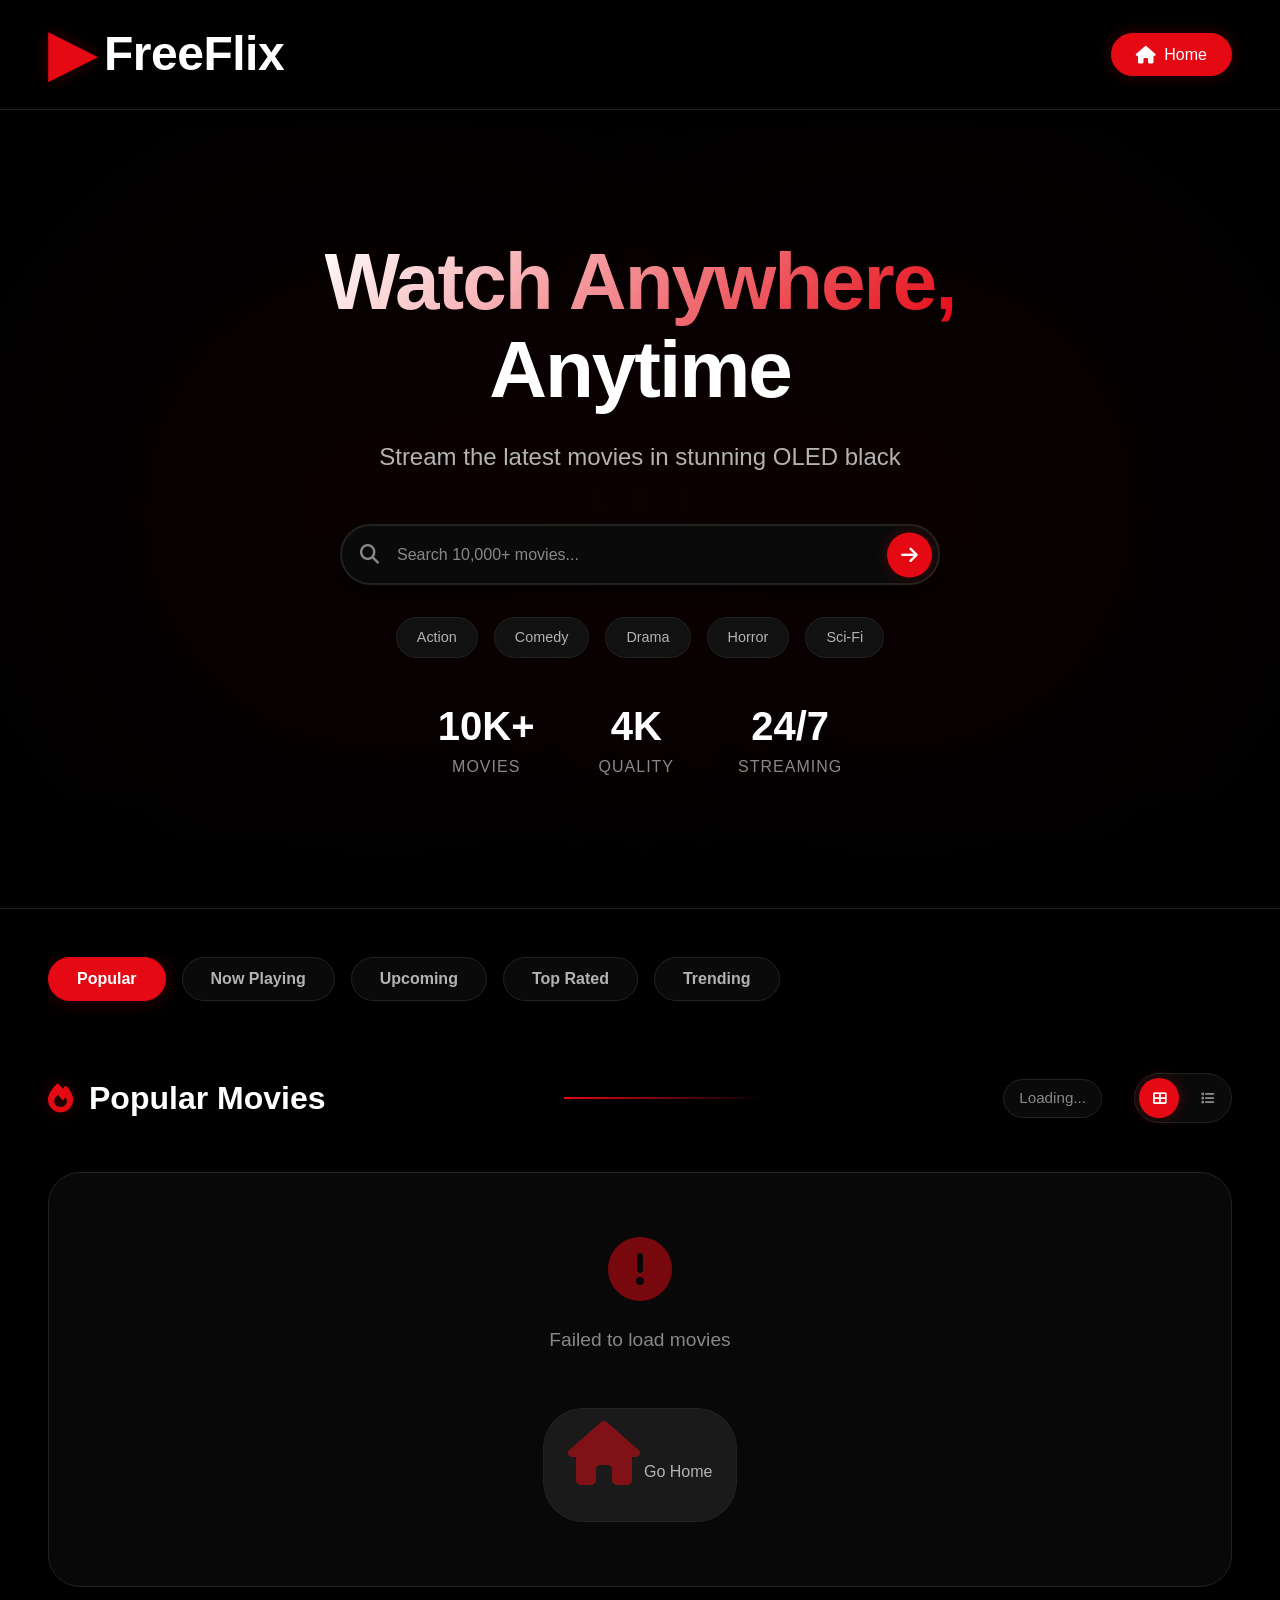
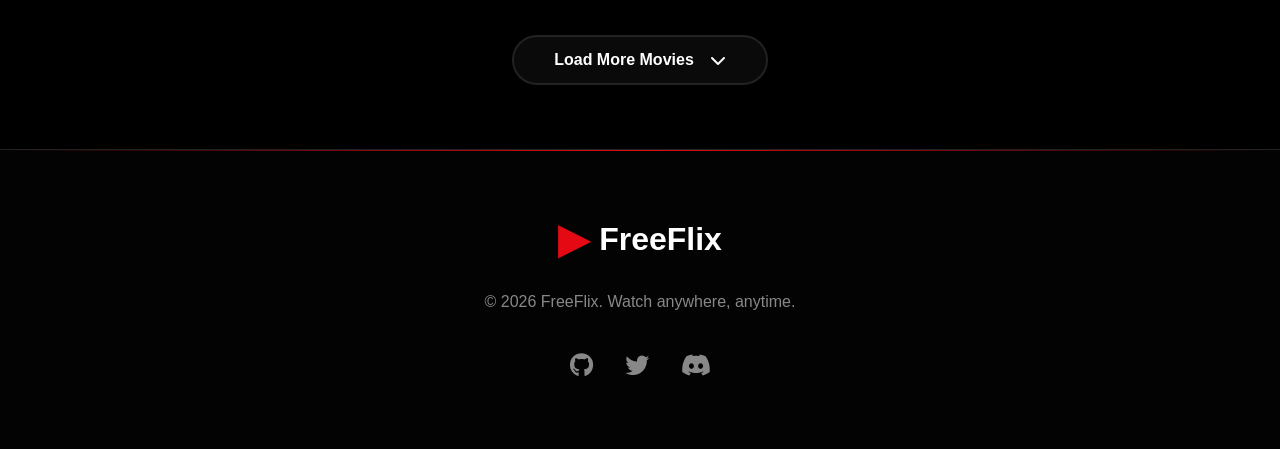
==== commit 1b061b1f: "# change some buttons" ====
--- a/index.html
+++ b/index.html
@@ -5,6 +5,14 @@
     <meta name="viewport" content="width=device-width, initial-scale=1.0">
     <meta http-equiv="Content-Type" content="text/html; charset=utf-8">
     <title>FreeFlix</title>
+
+    <!-- Favicon -->
+    <link rel="icon" type="image/png" sizes="32x32" href="icon/favicon-32x32.png">
+    <link rel="icon" type="image/png" sizes="16x16" href="icon/favicon-16x16.png">
+    <link rel="apple-touch-icon" sizes="180x180" href="icon/apple-touch-icon.png">
+    <link rel="manifest" href="icon/site.webmanifest">
+    <link rel="shortcut icon" href="icon/favicon.ico">
+
     <link rel="stylesheet" href="css/style.css">
     <link rel="stylesheet" href="https://cdnjs.cloudflare.com/ajax/libs/font-awesome/6.4.0/css/all.min.css">
 </head>
@@ -103,7 +111,7 @@
                 <span class="footer-triangle">▶</span>
                 <span>FreeFlix</span>
             </div>
-            <p class="footer-text">© 2024 FreeFlix. Watch anywhere, anytime on perfect OLED black.</p>
+            <p class="footer-text">© 2026 FreeFlix. Watch anywhere, anytime.</p>
             <div class="footer-links">
                 <a href="#"><i class="fab fa-github"></i></a>
                 <a href="#"><i class="fab fa-twitter"></i></a>
